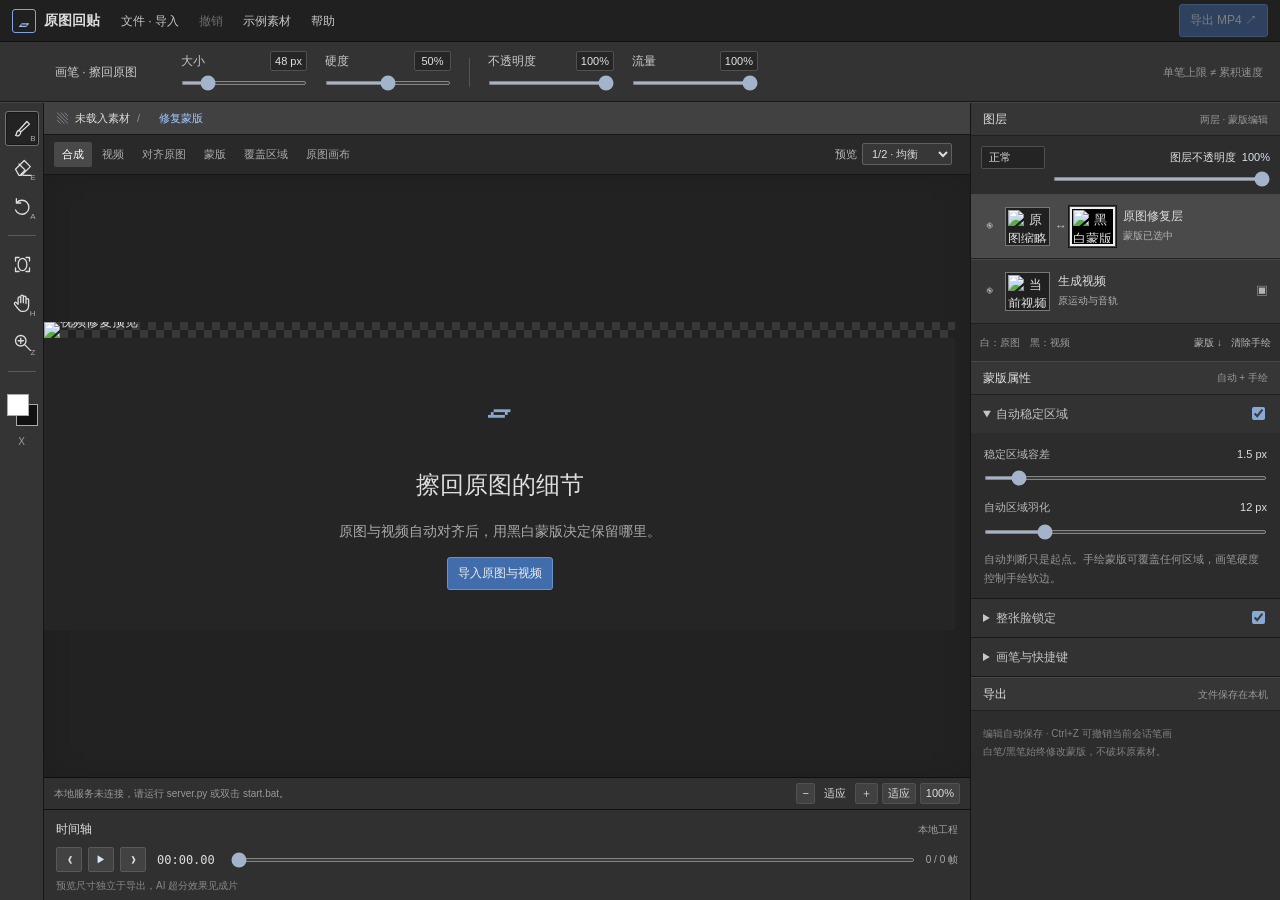
==== static/index.html @ a7ffecc5 "Initial open-source release of Reference Restore Studio" ====
<!doctype html>
<html lang="zh-CN">
  <head>
    <meta charset="utf-8" />
    <meta name="viewport" content="width=device-width,initial-scale=1" />
    <title>原图回贴 · 视频局部修复</title>
    <link
      rel="icon"
      type="image/svg+xml"
      href="data:image/svg+xml,%3Csvg xmlns='http://www.w3.org/2000/svg' viewBox='0 0 64 64'%3E%3Crect width='64' height='64' rx='15' fill='%23202b30'/%3E%3Cpath d='m14 27 18-10 18 10-18 10Z' fill='%23edbb76'/%3E%3Cpath d='m14 38 18 10 18-10' fill='none' stroke='%23edbb76' stroke-width='5'/%3E%3C/svg%3E"
    />
    <link rel="stylesheet" href="/static/style.css" />
    <script defer src="/static/app.js"></script>
  </head>
  <body>
    <header class="menubar">
      <div class="logo">
        <span class="app-icon">▱</span><strong>原图回贴</strong>
      </div>
      <nav class="menu-actions">
        <button id="import-button">文件 · 导入</button
        ><button id="undo-button" disabled>撤销</button
        ><button id="sample-button">示例素材</button
        ><button id="help-button">帮助</button>
      </nav>
      <button
        class="top-status"
        id="top-export-state"
        hidden
        title="查看导出进度"
      >
        <span class="spinner"></span
        ><span id="top-export-detail"></span></button
      ><button class="button danger" id="top-cancel-export" hidden>
        终止导出</button
      ><button class="button primary" id="export-button" disabled>
        导出 MP4 ↗
      </button>
    </header>
    <div class="options-bar" aria-label="画笔选项">
      <span class="option-tool" id="current-tool-label">画笔 · 擦回原图</span>
      <div class="brush-option">
        <label for="brush-size"
          >大小 <output id="brush-size-out">48 px</output></label
        ><input
          id="brush-size"
          type="range"
          min="6"
          max="250"
          step="1"
          value="48"
        />
      </div>
      <div class="brush-option">
        <label for="brush-hardness"
          >硬度 <output id="brush-hardness-out">50%</output></label
        ><input id="brush-hardness" type="range" min="0" max="100" value="50" />
      </div>
      <span class="option-divider"></span>
      <div class="brush-option">
        <label for="brush-opacity"
          >不透明度 <output id="brush-opacity-out">100%</output></label
        ><input id="brush-opacity" type="range" min="0" max="100" value="100" />
      </div>
      <div class="brush-option">
        <label for="brush-flow"
          >流量 <output id="brush-flow-out">100%</output></label
        ><input id="brush-flow" type="range" min="1" max="100" value="100" />
      </div>
      <span
        class="option-hint"
        title="不透明度控制单笔上限；流量控制经过时的累积速度。"
        >单笔上限 ≠ 累积速度</span
      >
    </div>
    <div class="editor">
      <aside class="toolbox" aria-label="工具栏">
        <button
          data-tool="restore"
          class="selected"
          title="画笔：擦回原图（B）"
          aria-label="画笔：擦回原图"
        >
          <svg viewBox="0 0 24 24">
            <path
              d="m8 14 9-10 3 3-10 9M8 14l2 2c0 4-3 5-6 4 2-1 0-5 4-6Z"
            /></svg
          ><small>B</small></button
        ><button
          data-tool="protect"
          title="黑笔：保留视频（E）"
          aria-label="黑笔：保留视频"
        >
          <svg viewBox="0 0 24 24">
            <path d="m4 14 10-10 7 7-10 10H8Zm6 6 5-5-7-7M13 21h9" /></svg
          ><small>E</small></button
        ><button
          data-tool="auto"
          title="清除手绘，恢复自动蒙版"
          aria-label="恢复自动蒙版"
        >
          <svg viewBox="0 0 24 24"><path d="M5 8a8 8 0 1 1-1 8M5 3v5h5" /></svg
          ><small>A</small>
        </button>
        <div class="tool-divider"></div>
        <button
          id="face-button"
          title="框选刚性回贴区域（脸部）"
          aria-label="框选脸部"
        >
          <svg viewBox="0 0 24 24">
            <path d="M4 8V4h4m8 0h4v4m0 8v4h-4M8 20H4v-4" />
            <ellipse cx="12" cy="12" rx="5" ry="7" />
          </svg></button
        ><button
          id="hand-tool"
          title="抓手（H / 按住空格）"
          aria-label="抓手平移"
        >
          <svg viewBox="0 0 24 24">
            <path
              d="M7 12V6a1.5 1.5 0 0 1 3 0v5-7a1.5 1.5 0 0 1 3 0v7-6a1.5 1.5 0 0 1 3 0v7-4a1.5 1.5 0 0 1 3 0v6c0 4-2 7-6 7H11c-2 0-3-2-4-3l-4-5c-1-2 1-3 2-2l2 2Z"
            /></svg
          ><small>H</small></button
        ><button
          id="zoom-tool"
          title="缩放（Z / Alt 点击缩小）"
          aria-label="缩放工具"
        >
          <svg viewBox="0 0 24 24">
            <circle cx="10" cy="10" r="6" />
            <path d="m15 15 6 6M7 10h6M10 7v6" /></svg
          ><small>Z</small>
        </button>
        <div class="tool-divider"></div>
        <button
          id="swap-brush"
          class="color-swatches"
          title="交换黑白（X）"
          aria-label="交换黑白笔"
        >
          <span class="foreground"></span
          ><span class="background"></span></button
        ><span class="toolbox-note">X</span>
      </aside>
      <main class="document">
        <div class="document-tab">
          <span class="doc-icon">▧</span><span id="image-name">未载入素材</span
          ><span class="doc-sep">/</span><span id="video-name"></span
          ><span id="edit-target-label">修复蒙版</span>
        </div>
        <div class="viewer-top">
          <div class="view-tabs" role="group" aria-label="预览模式">
            <button data-view="composite" class="selected">合成</button
            ><button data-view="video">视频</button
            ><button data-view="aligned">对齐原图</button
            ><button data-view="mask">蒙版</button
            ><button data-view="overlay">覆盖区域</button
            ><button data-view="reference">原图画布</button>
          </div>
          <div class="preview-controls">
            <label
              >预览
              <select id="preview-resolution" aria-label="预览分辨率">
                <option value="eighth">1/8 · 最流畅</option>
                <option value="quarter">1/4 · 流畅</option>
                <option value="half" selected>1/2 · 均衡</option>
                <option value="video">视频原尺寸</option>
                <option value="double">2倍尺寸</option>
                <option value="original">原图尺寸</option>
              </select></label
            ><span id="preview-label"></span>
          </div>
        </div>
        <div id="viewport">
          <div id="surface">
            <img id="frame-image" alt="视频修复预览" draggable="false" /><canvas
              id="paint-canvas"
              tabindex="0"
              aria-label="在画面上涂抹修复蒙版"
            ></canvas
            ><canvas id="cursor-canvas" aria-hidden="true"></canvas>
            <div id="empty-stage">
              <span>▱</span>
              <h1>擦回原图的细节</h1>
              <p>原图与视频自动对齐后，用黑白蒙版决定保留哪里。</p>
              <button class="button primary" id="empty-import">
                导入原图与视频
              </button>
            </div>
          </div>
        </div>
        <div class="viewer-bottom">
          <span id="tool-hint">等待素材</span>
          <div class="zoom-tools">
            <button id="zoom-out" title="Ctrl+-">−</button
            ><span id="zoom-value">适应</span
            ><button id="zoom-in" title="Ctrl++">＋</button
            ><button id="zoom-fit" title="Ctrl+0">适应</button
            ><button id="zoom-actual" title="Ctrl+1 · 当前预览像素">
              100%
            </button>
          </div>
        </div>
        <div class="timeline">
          <div class="timeline-heading">
            <strong>时间轴</strong><span id="project-info">本地工程</span>
          </div>
          <div class="transport">
            <button id="previous-frame" title="上一帧">❮</button
            ><button id="play-button" aria-label="播放修复预览">▶</button
            ><button id="next-frame" title="下一帧">❯</button
            ><span id="timecode">00:00.00</span
            ><input
              id="scrubber"
              aria-label="视频时间线"
              type="range"
              min="0"
              max="0"
              value="0"
              step="1"
            /><span id="frame-counter">0 / 0 帧</span>
          </div>
          <div class="timeline-ticks">
            <span>预览尺寸独立于导出，AI 超分效果见成片</span
            ><span id="timeline-end"></span>
          </div>
        </div>
      </main>
      <aside class="right panels">
        <section class="layers-panel">
          <div class="panel-title">
            <strong>图层</strong><span>两层 · 蒙版编辑</span>
          </div>
          <div class="layer-settings">
            <span class="blend-mode">正常</span
            ><label for="strength"
              >图层不透明度 <output id="strength-out">100%</output></label
            ><input id="strength" type="range" min="0" max="100" value="100" />
          </div>
          <div class="layer-row selected" id="repair-layer-row">
            <label class="eye-toggle" title="显示 / 隐藏原图修复层"
              ><input
                id="layer-enabled"
                type="checkbox"
                checked
                aria-label="显示原图修复层"
              /><span>◉</span></label
            ><button
              class="thumbnail"
              id="select-image"
              title="查看原图内容（只读）"
              aria-label="原图内容缩略图"
            >
              <img id="thumb-reference" alt="原图缩略图" /></button
            ><span class="link-mark" title="原图与蒙版跟随对齐">↔</span
            ><button
              class="thumbnail mask selected"
              id="select-mask"
              title="编辑修复蒙版"
              aria-label="修复蒙版缩略图"
            >
              <img id="thumb-mask" alt="黑白蒙版缩略图" />
            </button>
            <div class="layer-name">
              <strong>原图修复层</strong
              ><small id="mask-selected-label">蒙版已选中</small>
            </div>
          </div>
          <div class="layer-row" id="video-layer-row">
            <span class="base-eye">◉</span
            ><button
              class="thumbnail"
              id="select-video"
              title="查看底层视频（只读）"
              aria-label="视频图层缩略图"
            >
              <img id="thumb-video" alt="当前视频帧缩略图" />
            </button>
            <div class="layer-name">
              <strong>生成视频</strong><small>原运动与音轨</small>
            </div>
            <span class="locked" title="底层只读">▣</span>
          </div>
          <div class="layer-footer">
            <span>白：原图　黑：视频</span
            ><button id="download-mask" title="下载当前帧蒙版">蒙版 ↓</button
            ><button id="clear-button" title="清除手绘，可撤销">
              清除手绘
            </button>
          </div>
        </section>
        <section class="properties-panel">
          <div class="panel-title">
            <strong>蒙版属性</strong><span>自动 + 手绘</span>
          </div>
          <details open>
            <summary>
              自动稳定区域
              <input
                id="auto-mask"
                type="checkbox"
                checked
                aria-label="启用自动稳定区域蒙版"
              />
            </summary>
            <div class="property-body">
              <label class="range-label" for="threshold"
                >稳定区域容差 <output id="threshold-out">1.5 px</output></label
              ><input
                id="threshold"
                type="range"
                min="0"
                max="15"
                step="0.5"
                value="1.5"
              /><label class="range-label" for="feather"
                >自动区域羽化 <output id="feather-out">12 px</output></label
              ><input
                id="feather"
                type="range"
                min="0"
                max="60"
                step="1"
                value="12"
              />
              <p class="small muted">
                自动判断只是起点。手绘蒙版可覆盖任何区域，画笔硬度控制手绘软边。
              </p>
            </div>
          </details>
          <details>
            <summary>
              整张脸锁定
              <input
                id="face-enabled"
                type="checkbox"
                checked
                aria-label="启用整张脸锁定"
              />
            </summary>
            <div class="property-body">
              <button class="button full" id="face-reselect">
                重新框选脸部
              </button>
              <p id="face-status" class="small muted">尚未设置选区</p>
              <label class="range-label" for="face-feather"
                >脸部羽化 <output id="face-feather-out">8 px</output></label
              ><input
                id="face-feather"
                type="range"
                min="0"
                max="30"
                value="8"
              /><label class="range-label" for="face-strength"
                >脸部回贴强度
                <output id="face-strength-out">100%</output></label
              ><input
                id="face-strength"
                type="range"
                min="0"
                max="100"
                value="100"
              />
              <p class="small muted">
                整张脸来自原图，表情固定。跟随头部移动，不对五官做光流拉伸。
              </p>
            </div>
          </details>
          <details>
            <summary>画笔与快捷键</summary>
            <div class="property-body">
              <p class="small muted">
                不透明度：整笔覆盖上限。<br />流量：每次经过的累积速度。<br />Alt＋左/右键拖动调大小与硬度。<br />[
                / ] 调大小，Shift+[ / ] 调硬度。<br />数字键调不透明度，Shift+数字调流量。<br />空格拖动画布，Alt+滚轮缩放。<br />Ctrl+Z
                撤销，X 交换黑白。
              </p>
            </div>
          </details>
        </section>
        <section class="output-panel">
          <div class="panel-title">
            <strong>导出</strong><span>文件保存在本机</span>
          </div>
          <div id="job-panel" hidden>
            <div>
              <strong id="job-title">正在处理</strong
              ><span id="job-percent">0%</span>
            </div>
            <progress id="job-progress" max="100" value="0"></progress>
            <p id="job-message"></p>
            <button id="cancel-export" class="button danger" hidden>
              终止导出
            </button>
          </div>
          <div id="export-result" hidden>
            <div>
              <strong>最新完成</strong>
              <p id="export-path"></p>
            </div>
            <button id="preview-export" class="button">播放成片</button
            ><a id="download-video" class="button primary" download
              >下载 MP4 ↓</a
            >
          </div>
        </section>
        <div class="local-note">
          编辑自动保存 · Ctrl+Z 可撤销当前会话笔画<br />白笔/黑笔始终修改蒙版，不破坏原素材。
        </div>
      </aside>
    </div>
    <dialog id="import-dialog">
      <form id="import-form">
        <div class="dialog-head">
          <h2>导入一组素材</h2>
          <button type="button" data-close="import-dialog">×</button>
        </div>
        <p>一张原始图片 + 用它生成的视频。第一帧和原图越接近，对齐越稳定。</p>
        <label class="file-field"
          >原始图片<input
            name="image"
            id="image-file"
            type="file"
            accept="image/png,image/jpeg,image/webp"
            required /></label
        ><label class="file-field"
          >生成视频<input
            name="video"
            id="video-file"
            type="file"
            accept="video/mp4,video/quicktime,video/webm"
            required
        /></label>
        <p class="small muted">
          素材只在本机处理。默认采用原视频尺寸与固定帧率。
        </p>
        <button class="button primary full" type="submit" id="start-import">
          导入并自动对齐
        </button>
      </form>
    </dialog>
    <dialog id="help-dialog">
      <div class="dialog-head">
        <h2>三步擦回原图</h2>
        <button data-close="help-dialog">×</button>
      </div>
      <ol class="help-steps">
        <li>
          <strong>导入、等待自动对齐</strong>
          <p>
            原图先匹配视频首帧，再跟踪每帧的局部运动，得到稳定区域蒙版。适用于人物、风景、产品等画面，不限
            Live2D。
          </p>
        </li>
        <li>
          <strong>框住脸，涂白或涂黑</strong>
          <p>
            脸部按整张原图锁定；白笔恢复原图，黑笔保护视频运动。画笔大小控制范围，硬度控制羽化，不透明度控制整笔覆盖上限，流量控制每次经过的累积速度。同一笔反复涂抹可以累积，但不会超过该笔不透明度；松开再画可继续叠加。点击“原图画布”可在固定坐标中编辑。可撤销最近20次笔画/选区。Ctrl+Z
            撤销；Alt+左键或右键拖动，横向调大小、纵向调硬度。
          </p>
        </li>
        <li>
          <strong>先看蒙版，再看合成</strong>
          <p>
            自动区域与脸部羽化越大，边缘越软，但有效范围会缩小；手绘区域由画笔硬度控制软边。Ctrl+加减号缩放，Ctrl+0适应窗口，Ctrl+1按当前预览像素100%显示。画布上方可选1/8、1/4、1/2、视频原尺寸、2倍或原图尺寸；大尺寸适合暂停看细节，刷新会更慢。空格+拖动平移；Ctrl+空格点击放大，Ctrl+Alt+空格点击缩小。暂停看脸和轮廓，再点播放检查是否抖动。导出时可选择视频原尺寸、原图尺寸或自定义尺寸，并可开启开源模型去噪超分。保留原帧率与音轨。
          </p>
        </li>
      </ol>
      <div class="tip amber">
        这是传统图像对齐和合成工具，不会生成新的视角。大幅转头、遮挡、强烈光照变化可能出现贴片感；把这些区域涂黑，保留原视频。
      </div>
      <p class="small muted">
        白＝原图，黑＝视频。图层开关用于快速对比。工程与导出保存在配置的数据目录，默认是程序目录下的
        data 文件夹。
      </p>
    </dialog>
    <dialog id="export-dialog">
      <form id="export-form">
        <div class="dialog-head">
          <h2>导出尺寸与去噪超分</h2>
          <button type="button" data-close="export-dialog">×</button>
        </div>
        <p class="small muted">
          画布预览不含AI超分，模型效果以导出视频为准。先处理视频，再用高清原图回贴。回贴区域直接采样原始大图，不先降清晰度再放大。
        </p>
        <label class="export-field"
          >导出尺寸<select id="export-size">
            <option value="video">视频原尺寸</option>
            <option value="2x">视频尺寸 ×2</option>
            <option value="4x">视频尺寸 ×4</option>
            <option value="original">使用原图尺寸</option>
            <option value="custom">自定义尺寸</option>
          </select></label
        >
        <div class="export-row">
          <label class="export-field"
            >宽度<input
              id="export-width"
              type="number"
              min="2"
              max="16384"
              step="1"
              required /></label
          ><label class="export-field"
            >高度<input
              id="export-height"
              type="number"
              min="2"
              max="16384"
              step="1"
              required
          /></label>
        </div>
        <p id="export-size-note" class="small muted"></p>
        <label class="export-field"
          >视频放大方式<select id="export-upscale">
            <option value="lanczos">快速缩放 · Lanczos（非模型超分）</option>
            <option value="realesrgan">AI 去噪 + 4× 超分 · Real-ESRGAN</option>
          </select></label
        >
        <div id="ai-options" hidden>
          <label class="range-label" for="export-denoise"
            >去噪强度 <output id="export-denoise-out">50%</output></label
          ><input
            id="export-denoise"
            type="range"
            min="0"
            max="100"
            step="5"
            value="50"
          />
          <p class="small muted">
            低：更多纹理与颗粒。高：更干净，也可能抹掉纹理。模型先做4×，再适配最终尺寸；不改变高清原图回贴内容。
          </p>
          <div class="export-row">
            <label class="export-field"
              >运算设备<select id="export-device">
                <option value="auto">自动（优先 NVIDIA GPU）</option>
                <option value="cuda">NVIDIA GPU</option>
                <option value="cpu">CPU（较慢）</option>
              </select></label
            ><label class="export-field"
              >模型分块<select id="export-tile">
                <option value="96">96 · 更省显存</option>
                <option value="192">192 · 默认</option>
                <option value="256">256 · 更快，更多显存</option>
              </select></label
            >
          </div>
          <div class="tip">
            开源模型：realesr-general-x4v3，使用官方强/弱去噪权重混合。逐帧处理，不是多帧时域去噪；原视频的闪烁仍可能保留。
          </div>
        </div>
        <div id="large-export-warning" class="tip amber" hidden>
          超大尺寸导出会明显增加时间、内存和文件大小。超过8K的MP4在部分浏览器/硬件播放器中可能无法播放，可以用本地软件播放器查看。
        </div>
        <button
          type="submit"
          class="button primary full"
          id="confirm-export"
          style="margin-top: 20px"
        >
          开始导出
        </button>
      </form>
    </dialog>
    <dialog id="video-dialog">
      <div class="dialog-head">
        <h2>导出视频 · 原帧率播放</h2>
        <button data-close="video-dialog">×</button>
      </div>
      <video id="export-player" controls playsinline></video>
    </dialog>
    <div id="brush-hud" hidden></div>
    <div id="toast" role="status" aria-live="polite"></div>
  </body>
</html>
---- static/style.css ----
:root {
  font-family: 'Segoe UI', 'Microsoft YaHei', sans-serif;
  font-size: 13px;
  line-height: 1.5;
  color: #dedede;
  background: #292929;
  --line: #171717;
  --panel: #303030;
  --muted: #a3a3a3;
  --accent: #568cd6;
}
* {
  box-sizing: border-box;
}
body {
  margin: 0;
  height: 100dvh;
  overflow: hidden;
  display: flex;
  flex-direction: column;
}
button,
input,
select {
  font: inherit;
}
button {
  cursor: pointer;
  color: inherit;
}
button:disabled {
  opacity: 0.45;
  cursor: not-allowed;
}
button:focus-visible,
a:focus-visible,
input:focus-visible {
  outline: 2px solid #79a9ef;
  outline-offset: 2px;
}
button {
  border: 0;
}
a {
  color: inherit;
  text-decoration: none;
}
[hidden] {
  display: none !important;
}
header.menubar {
  height: 42px;
  min-height: 42px;
  background: #202020;
  display: flex;
  align-items: center;
  padding: 0 12px;
  gap: 12px;
  border-bottom: 1px solid #121212;
  z-index: 20;
}
.logo {
  display: flex;
  align-items: center;
  gap: 8px;
  font-size: 14px;
  white-space: nowrap;
}
.app-icon {
  display: grid;
  place-items: center;
  width: 24px;
  height: 24px;
  border: 1px solid #7ea5e0;
  border-radius: 3px;
  font-size: 20px;
  color: #98bbed;
}
.menu-actions {
  display: flex;
  gap: 2px;
  flex: 1;
}
.menu-actions button {
  padding: 6px 9px;
  background: none;
  color: #c6c6c6;
  font-size: 12px;
  border-radius: 3px;
}
.menu-actions button:hover {
  background: #3d3d3d;
}
.button {
  border: 1px solid #575757;
  border-radius: 3px;
  padding: 7px 10px;
  background: #414141;
  display: inline-flex;
  align-items: center;
  justify-content: center;
  gap: 5px;
  color: #eee;
  font-size: 12px;
  line-height: 1.4;
}
.button:hover {
  background: #505050;
}
.button.primary {
  background: #416dac;
  border-color: #6493d3;
}
.button.primary:hover {
  background: #4e80c5;
}
.button.danger {
  background: #5b3535;
  border-color: #a15e5e;
  color: #ffdede;
}
.button.full {
  width: 100%;
}
.top-status {
  display: flex;
  align-items: center;
  gap: 7px;
  max-width: 260px;
  min-width: 0;
  padding: 5px 8px;
  background: #343d49;
  border-radius: 3px;
  color: #cdd9e8;
  font-size: 11px;
}
.top-status > span:last-child {
  overflow: hidden;
  text-overflow: ellipsis;
  white-space: nowrap;
}
.spinner {
  width: 11px;
  height: 11px;
  border: 2px solid #607080;
  border-top-color: #bdd9ff;
  border-radius: 50%;
  animation: spin 1s linear infinite;
  flex-shrink: 0;
}
@keyframes spin {
  to {
    transform: rotate(360deg);
  }
}
.options-bar {
  height: 60px;
  min-height: 60px;
  display: flex;
  align-items: center;
  gap: 18px;
  padding: 7px 17px 6px 55px;
  background: #333;
  border-bottom: 1px solid #181818;
  box-shadow: 0 1px #454545;
  z-index: 10;
}
.option-tool {
  width: 108px;
  font-size: 12px;
  color: #ccc;
  white-space: nowrap;
}
.brush-option {
  width: 126px;
  min-width: 90px;
}
.brush-option label {
  display: flex;
  justify-content: space-between;
  align-items: center;
  font-size: 12px;
  color: #c8c8c8;
}
.brush-option output {
  padding: 0 4px;
  min-width: 37px;
  text-align: center;
  background: #262626;
  border: 1px solid #515151;
  border-radius: 2px;
  font-size: 11px;
  line-height: 18px;
  color: #e1e1e1;
}
.option-divider {
  width: 1px;
  height: 29px;
  background: #555;
}
.option-hint {
  font-size: 11px;
  color: #929292;
  margin-left: auto;
  white-space: nowrap;
}
input[type='range'] {
  accent-color: #a3b4ca;
  width: 100%;
  height: 4px;
  margin: 8px 0;
  cursor: pointer;
}
.editor {
  display: grid;
  grid-template-columns: 44px minmax(0, 1fr) 310px;
  flex: 1;
  min-height: 0;
}
.toolbox {
  border-right: 1px solid #151515;
  background: #343434;
  padding: 9px 4px;
  display: flex;
  flex-direction: column;
  align-items: center;
  gap: 4px;
}
.toolbox > button {
  width: 34px;
  height: 35px;
  position: relative;
  background: transparent;
  border: 1px solid transparent;
  border-radius: 3px;
  display: grid;
  place-items: center;
}
.toolbox > button:hover {
  background: #4a4a4a;
}
.toolbox > button.selected,
.toolbox > button.active-tool {
  background: #232323;
  border-color: #747474;
  box-shadow: inset 0 0 0 1px #171717;
}
.toolbox svg {
  width: 21px;
  height: 21px;
  fill: none;
  stroke: #dedede;
  stroke-width: 1.5;
  stroke-linejoin: round;
  stroke-linecap: round;
}
.toolbox small {
  position: absolute;
  right: 2px;
  bottom: 0;
  font-size: 8px;
  color: #aaa;
}
.tool-divider {
  height: 1px;
  width: 28px;
  background: #5a5a5a;
  margin: 7px 0;
}
.toolbox .color-swatches {
  height: 40px;
  margin-top: 7px;
}
.color-swatches span {
  position: absolute;
  width: 22px;
  height: 22px;
  border: 1px solid #aaa;
}
.color-swatches .foreground {
  left: 1px;
  top: 3px;
  background: #fff;
  z-index: 1;
}
.color-swatches .background {
  right: 0;
  bottom: 3px;
  background: #111;
}
.color-swatches.black .foreground {
  background: #111;
}
.color-swatches.black .background {
  background: #fff;
}
.toolbox-note {
  font-size: 10px;
  color: #9d9d9d;
}
.document {
  display: flex;
  flex-direction: column;
  min-width: 0;
  min-height: 0;
  background: #202020;
  overflow: hidden;
}
.document-tab {
  height: 33px;
  min-height: 33px;
  background: #414141;
  display: flex;
  gap: 7px;
  align-items: center;
  padding: 0 13px;
  font-size: 11px;
  color: #ddd;
  border-bottom: 1px solid #161616;
  white-space: nowrap;
  overflow: hidden;
}
.doc-icon {
  color: #adbdd3;
}
.doc-sep {
  color: #929292;
}
#image-name,
#video-name {
  overflow: hidden;
  text-overflow: ellipsis;
  max-width: 30%;
}
#edit-target-label {
  color: #a4c8ff;
  margin-left: 5px;
}
.viewer-top {
  display: flex;
  align-items: center;
  justify-content: space-between;
  gap: 8px;
  padding: 7px 10px;
  background: #292929;
  border-bottom: 1px solid #151515;
}
.view-tabs {
  display: flex;
  gap: 2px;
}
.view-tabs button {
  padding: 4px 8px;
  background: none;
  font-size: 11px;
  border-radius: 2px;
  color: #aaa;
}
.view-tabs button.selected {
  background: #494949;
  color: #fff;
}
.view-tabs button:hover {
  color: #eee;
}
#preview-label {
  font-size: 10px;
  color: #888;
  white-space: nowrap;
  overflow: hidden;
  text-overflow: ellipsis;
}
#viewport {
  flex: 1;
  min-height: 150px;
  width: 100%;
  overflow: auto;
  scrollbar-gutter: stable;
  background: #222;
  display: flex;
  align-items: flex-start;
  position: relative;
  border: 0;
  box-shadow: inset 0 0 28px #0002;
}
#surface {
  position: relative;
  width: 100%;
  flex-shrink: 0;
  line-height: 0;
  margin: auto;
  min-height: 40px;
  background-image:
    linear-gradient(45deg, #383838 25%, transparent 25%),
    linear-gradient(-45deg, #383838 25%, transparent 25%),
    linear-gradient(45deg, transparent 75%, #383838 75%),
    linear-gradient(-45deg, transparent 75%, #383838 75%);
  background-size: 16px 16px;
  background-position:
    0 0,
    0 8px,
    8px -8px,
    -8px 0;
}
#frame-image {
  display: block;
  width: 100%;
  height: auto;
  user-select: none;
}
#paint-canvas,
#cursor-canvas {
  position: absolute;
  inset: 0;
  width: 100%;
  height: 100%;
}
#paint-canvas {
  cursor: none;
  touch-action: none;
}
#paint-canvas:focus-visible {
  outline: none;
}
#cursor-canvas {
  pointer-events: none;
}
.busy #paint-canvas {
  pointer-events: none;
}
.busy #cursor-canvas {
  display: none;
}
.readonly-canvas #paint-canvas {
  cursor: default;
}
#empty-stage {
  text-align: center;
  padding: 40px 20px;
  background: #252525;
  line-height: 1.6;
}
#empty-stage > span {
  font-size: 45px;
  color: #88a8d4;
}
#empty-stage h1 {
  font-size: 24px;
  font-weight: 500;
}
#empty-stage p {
  font-size: 14px;
  color: #aaa;
}
.viewer-bottom {
  height: 32px;
  min-height: 32px;
  display: flex;
  align-items: center;
  justify-content: space-between;
  padding: 4px 10px;
  border-top: 1px solid #0f0f0f;
  background: #303030;
  gap: 6px;
}
#tool-hint {
  font-size: 10px;
  color: #999;
  white-space: nowrap;
  text-overflow: ellipsis;
  overflow: hidden;
  min-width: 0;
}
.zoom-tools {
  display: flex;
  align-items: center;
  gap: 4px;
  flex-shrink: 0;
  font-size: 11px;
}
.zoom-tools button {
  background: #414141;
  border: 1px solid #515151;
  border-radius: 2px;
  padding: 1px 5px;
  font-size: 11px;
}
.zoom-tools span {
  min-width: 32px;
  text-align: center;
  font-size: 11px;
}
.timeline {
  background: #303030;
  border-top: 1px solid #111;
  padding: 10px 12px 7px;
  flex-shrink: 0;
}
.timeline-heading {
  display: flex;
  align-items: center;
  justify-content: space-between;
  margin-bottom: 9px;
  gap: 10px;
}
.timeline-heading strong {
  font-size: 12px;
  font-weight: 500;
}
#project-info {
  font-size: 10px;
  color: #a1a1a1;
  overflow: hidden;
  text-overflow: ellipsis;
  white-space: nowrap;
}
.transport {
  display: flex;
  align-items: center;
  gap: 6px;
}
.transport button {
  min-width: 26px;
  height: 25px;
  background: #424242;
  border: 1px solid #595959;
  border-radius: 2px;
  font-size: 10px;
}
#play-button {
  color: #d5e4fa;
}
#timecode {
  font-family: monospace;
  white-space: nowrap;
  font-size: 12px;
  color: #ddd;
  margin: 0 5px;
}
#frame-counter {
  font-size: 10px;
  color: #aaa;
  white-space: nowrap;
}
#scrubber {
  flex: 1;
  min-width: 30px;
  margin: 6px 5px;
}
.timeline-ticks {
  display: flex;
  justify-content: space-between;
  font-size: 10px;
  color: #888;
  margin-top: 6px;
}
.panels {
  background: #2d2d2d;
  border-left: 1px solid #151515;
  overflow: auto;
  min-height: 0;
}
.panel-title {
  height: 34px;
  display: flex;
  align-items: center;
  justify-content: space-between;
  padding: 0 12px;
  background: #363636;
  border-top: 1px solid #484848;
  border-bottom: 1px solid #202020;
}
.panel-title strong {
  font-size: 12px;
  font-weight: 500;
}
.panel-title span {
  font-size: 10px;
  color: #999;
}
.layer-settings {
  display: grid;
  grid-template-columns: 64px 1fr;
  align-items: center;
  gap: 8px;
  padding: 10px;
}
.blend-mode {
  border: 1px solid #4e4e4e;
  background: #242424;
  padding: 2px 7px;
  font-size: 11px;
  border-radius: 2px;
}
.layer-settings label {
  font-size: 11px;
  display: flex;
  gap: 6px;
  justify-content: flex-end;
}
.layer-settings output {
  color: #d6e2f4;
}
.layer-settings > input {
  grid-column: 2;
  margin: 0 0 3px;
}
.layer-row {
  display: flex;
  align-items: center;
  gap: 5px;
  padding: 8px 7px;
  min-height: 65px;
  border-top: 1px solid #484848;
  border-bottom: 1px solid #202020;
  background: #363636;
}
.layer-row.selected {
  background: #4a4a4a;
}
.eye-toggle,
.base-eye {
  width: 22px;
  flex-shrink: 0;
  text-align: center;
  color: #c4c4c4;
}
.eye-toggle {
  position: relative;
  cursor: pointer;
}
.eye-toggle input {
  position: absolute;
  inset: 0;
  opacity: 0;
  width: 100%;
  height: 100%;
  margin: 0;
  cursor: pointer;
}
.eye-toggle input:not(:checked) + span {
  opacity: 0.2;
}
.eye-toggle:focus-within {
  outline: 1px solid #92b7ed;
}
.thumbnail {
  width: 45px;
  height: 39px;
  padding: 2px;
  background: #202020;
  border: 1px solid #777;
  flex-shrink: 0;
  border-radius: 0;
  overflow: hidden;
  display: flex;
  align-items: center;
  justify-content: center;
}
.thumbnail img {
  display: block;
  width: 100%;
  max-height: 100%;
  object-fit: contain;
}
.thumbnail.mask {
  background: #000;
}
.thumbnail.selected {
  border: 2px solid #eee;
  padding: 1px;
  outline: 1px solid #161616;
  outline-offset: 1px;
}
.thumbnail:hover {
  border-color: #d6e5ff;
}
.link-mark {
  font-size: 12px;
  color: #bbb;
  width: 10px;
  flex-shrink: 0;
}
.layer-name {
  min-width: 0;
  padding-left: 3px;
  flex: 1;
}
.layer-name strong {
  display: block;
  font-size: 12px;
  font-weight: 500;
  white-space: nowrap;
}
.layer-name small {
  font-size: 10px;
  color: #b3b3b3;
  white-space: nowrap;
}
.locked {
  font-size: 12px;
  color: #b3b3b3;
  margin-right: 5px;
}
.layer-footer {
  display: flex;
  gap: 9px;
  align-items: center;
  padding: 8px 9px;
  background: #2d2d2d;
  flex-wrap: wrap;
}
.layer-footer span {
  font-size: 10px;
  color: #999;
  margin-right: auto;
}
.layer-footer button {
  font-size: 10px;
  background: transparent;
  color: #b6b6b6;
  padding: 3px 0;
}
.layer-footer button:hover {
  color: #fff;
}
.properties-panel details {
  border-bottom: 1px solid #191919;
}
.properties-panel summary {
  cursor: pointer;
  list-style-position: inside;
  padding: 10px 12px;
  font-size: 12px;
  color: #c5c5c5;
  background: #323232;
}
.properties-panel summary input {
  float: right;
  accent-color: #86a9d8;
  margin-top: 2px;
}
.property-body {
  padding: 2px 13px 10px;
  background: #2c2c2c;
}
.range-label {
  display: flex;
  justify-content: space-between;
  margin-top: 11px;
  margin-bottom: 4px;
  font-size: 11px;
  color: #bbb;
}
.range-label output {
  color: #ddd;
}
.small {
  font-size: 11px;
  line-height: 1.75;
}
.muted {
  color: #969696;
}
.property-body p {
  margin: 8px 0 0;
}
.output-panel #job-panel,
.output-panel #export-result {
  padding: 12px;
}
.output-panel #job-panel > div {
  display: flex;
  justify-content: space-between;
  font-size: 11px;
}
.output-panel #job-panel p {
  font-size: 11px;
  color: #aaa;
  overflow-wrap: anywhere;
}
progress {
  width: 100%;
  height: 6px;
  accent-color: #739fd7;
  margin-top: 10px;
}
.output-panel #export-result {
  display: flex;
  flex-wrap: wrap;
  gap: 7px;
}
.output-panel #export-result > div {
  width: 100%;
}
.output-panel #export-result strong {
  font-size: 11px;
  font-weight: 500;
  color: #c2d6bb;
}
.output-panel #export-result p {
  font-size: 10px;
  color: #999;
  line-height: 1.5;
  overflow-wrap: anywhere;
  margin: 5px 0 2px;
  max-height: 45px;
  overflow: auto;
}
.output-panel #export-result .button {
  flex: 1;
  font-size: 11px;
  padding: 6px;
}
.local-note {
  padding: 14px 12px;
  color: #808080;
  font-size: 10px;
  line-height: 1.8;
}
dialog {
  color: #dedede;
  background: #303030;
  border: 1px solid #636363;
  border-radius: 6px;
  max-width: min(600px, 92vw);
  max-height: 90vh;
  padding: 23px;
  box-shadow: 0 20px 70px #0007;
}
dialog::backdrop {
  background: #0009;
}
.dialog-head {
  display: flex;
  align-items: center;
  justify-content: space-between;
  gap: 20px;
}
.dialog-head h2 {
  font-size: 20px;
  font-weight: 500;
  margin: 0;
}
.dialog-head button {
  background: none;
  font-size: 24px;
  color: #aaa;
}
.file-field,
.export-field {
  display: grid;
  gap: 7px;
  margin: 16px 0;
  font-size: 14px;
}
input[type='file'] {
  max-width: 100%;
  padding: 11px;
  background: #222;
  border: 1px solid #555;
  border-radius: 3px;
  font-size: 12px;
}
input[type='file']::file-selector-button {
  background: #555;
  color: #eee;
  border: 0;
  border-radius: 2px;
  padding: 7px;
  margin-right: 8px;
  cursor: pointer;
}
.help-steps {
  padding-left: 23px;
  font-size: 15px;
}
.help-steps li {
  margin: 17px 0;
}
.help-steps p {
  font-size: 14px;
  color: #b1b1b1;
  margin: 6px 0;
}
.tip {
  border: 1px solid #45596f;
  background: #2e3845;
  border-radius: 4px;
  padding: 11px;
  font-size: 12px;
  color: #b7c9db;
  line-height: 1.7;
  margin: 10px 0;
}
.tip.amber {
  border-color: #665940;
  background: #3c372e;
  color: #d4c1a2;
}
.export-field select,
.export-field input {
  min-width: 0;
  width: 100%;
  padding: 9px;
  border: 1px solid #666;
  background: #222;
  color: #ddd;
  border-radius: 3px;
  font: inherit;
}
.export-field input:disabled {
  opacity: 0.55;
}
.export-row {
  display: grid;
  grid-template-columns: 1fr 1fr;
  gap: 13px;
}
#export-dialog {
  width: 570px;
}
#video-dialog {
  max-width: 90vw;
  width: 1100px;
}
#export-player {
  width: 100%;
  max-height: 75vh;
  margin-top: 15px;
}
kbd {
  font-family: inherit;
  font-size: 11px;
  border: 1px solid #555;
  border-radius: 2px;
  padding: 1px 3px;
  background: #252525;
}
#toast {
  position: fixed;
  bottom: 20px;
  left: 50%;
  transform: translateX(-50%);
  max-width: 85vw;
  background: #3c5069;
  border: 1px solid #6c8aaf;
  color: #f2f6fb;
  border-radius: 4px;
  padding: 11px 18px;
  box-shadow: 0 8px 30px #0005;
  opacity: 0;
  pointer-events: none;
  z-index: 80;
  font-size: 13px;
  transition: opacity 0.15s;
}
#toast.show {
  opacity: 1;
}
#brush-hud {
  position: fixed;
  pointer-events: none;
  z-index: 60;
  background: #222e;
  border: 1px solid #777;
  padding: 6px 9px;
  border-radius: 3px;
  font-size: 12px;
  box-shadow: 0 4px 15px #0005;
}
.preview-loading #preview-label {
  color: #9cbbdf;
}
@media (min-width: 1500px) {
  .editor {
    grid-template-columns: 48px minmax(0, 1fr) 335px;
  }
  .options-bar {
    height: 64px;
    min-height: 64px;
  }
  .brush-option {
    width: 150px;
  }
  .range-label,
  .layer-name strong,
  .panel-title strong {
    font-size: 13px;
  }
  .thumbnail {
    width: 50px;
    height: 42px;
  }
  .small {
    font-size: 12px;
  }
  .view-tabs button {
    font-size: 12px;
    padding: 5px 11px;
  }
}
@media (max-width: 1100px) {
  .editor {
    grid-template-columns: 42px minmax(0, 1fr) 285px;
  }
  .options-bar {
    padding-left: 48px;
    gap: 12px;
  }
  .brush-option {
    width: 110px;
  }
  .option-hint {
    display: none;
  }
  .option-tool {
    width: 98px;
  }
  .menubar .logo strong {
    font-size: 12px;
  }
  .top-status {
    max-width: 180px;
  }
  .menu-actions button {
    padding: 6px;
    font-size: 11px;
  }
  #preview-label {
    display: none;
  }
  .thumbnail {
    width: 39px;
    height: 35px;
  }
  .layer-row {
    gap: 4px;
  }
  .layer-name strong {
    font-size: 11px;
  }
  .layer-name small {
    font-size: 9px;
  }
  .layer-footer {
    gap: 6px;
  }
  .viewer-bottom {
    height: 40px;
    min-height: 40px;
    align-items: flex-end;
    padding-bottom: 6px;
    position: relative;
  }
  #tool-hint {
    position: absolute;
    top: 2px;
    left: 8px;
    right: 8px;
    font-size: 9px;
  }
  .zoom-tools {
    margin-left: auto;
  }
}
@media (max-width: 780px) {
  body {
    height: auto;
    min-height: 100dvh;
    overflow: auto;
  }
  .menubar {
    position: sticky;
    top: 0;
  }
  .menu-actions {
    gap: 0;
  }
  .menu-actions #sample-button {
    display: none;
  }
  .menubar .logo strong {
    display: none;
  }
  .top-status {
    max-width: 130px;
  }
  .options-bar {
    height: auto;
    min-height: 84px;
    flex-wrap: wrap;
    padding: 8px 12px;
    gap: 7px 14px;
  }
  .option-tool {
    width: 100%;
    font-size: 11px;
  }
  .brush-option {
    flex: 1;
    min-width: 95px;
  }
  .option-divider {
    display: none;
  }
  .editor {
    grid-template-columns: 40px minmax(0, 1fr);
  }
  .document {
    height: 65vh;
    min-height: 400px;
  }
  .panels {
    grid-column: 1/-1;
    border-left: 0;
    display: grid;
    grid-template-columns: 1fr 1fr;
    overflow: visible;
  }
  .layers-panel {
    grid-column: 1;
  }
  .properties-panel {
    grid-column: 2;
    grid-row: 1/4;
  }
  .output-panel {
    grid-column: 1;
  }
  .local-note {
    grid-column: 1;
  }
  .thumbnail {
    width: 45px;
    height: 40px;
  }
  .layer-name strong {
    font-size: 12px;
  }
  .layer-name small {
    font-size: 10px;
  }
  .document-tab {
    font-size: 10px;
  }
  .timeline-heading {
    margin-bottom: 5px;
  }
  #project-info {
    max-width: 70%;
  }
  .timeline-ticks span:first-child {
    max-width: 75%;
    font-size: 9px;
  }
}
@media (max-width: 480px) {
  .menu-actions button {
    padding: 5px;
    font-size: 10px;
  }
  header.menubar {
    gap: 6px;
    padding: 0 7px;
  }
  .menubar .button {
    font-size: 11px;
    padding: 5px;
  }
  .top-status {
    display: none;
  }
  .options-bar {
    gap: 8px;
  }
  .brush-option {
    min-width: 40%;
  }
  .option-tool {
    display: none;
  }
  .panels {
    display: block;
  }
  .document {
    height: 62vh;
  }
  .view-tabs button {
    padding: 4px 5px;
    font-size: 10px;
  }
  .viewer-top {
    padding: 6px 4px;
  }
  .transport {
    gap: 3px;
  }
  #frame-counter {
    font-size: 9px;
  }
  #timecode {
    margin: 0;
    font-size: 10px;
  }
  .timeline {
    padding: 8px;
  }
  #edit-target-label {
    display: none;
  }
  .export-row {
    grid-template-columns: 1fr;
  }
  .layer-row {
    gap: 8px;
  }
  .thumbnail {
    width: 55px;
    height: 44px;
  }
  .local-note {
    font-size: 11px;
  }
}
@media (prefers-reduced-motion: reduce) {
  * {
    transition: none !important;
  }
  .spinner {
    animation: none;
  }
}

.preview-controls {
  display: flex;
  align-items: center;
  gap: 8px;
  min-width: 0;
}
.preview-controls label {
  display: flex;
  align-items: center;
  gap: 5px;
  white-space: nowrap;
  font-size: 11px;
  color: #b9b9b9;
}
.preview-controls select {
  background: #373737;
  border: 1px solid #606060;
  border-radius: 2px;
  color: #dedede;
  font: inherit;
  padding: 3px 5px;
  max-width: 200px;
}
.preview-controls select:focus-visible {
  outline: 2px solid #88b5ed;
}
.preview-controls #preview-label {
  font-size: 10px;
}
@media (max-width: 1300px) {
  .viewer-top {
    flex-wrap: wrap;
  }
  .preview-controls {
    margin-left: auto;
  }
}
@media (max-width: 780px) {
  .preview-controls {
    margin-left: 0;
    width: 100%;
  }
  .preview-controls select {
    max-width: 240px;
  }
}

/* The painting plane must follow the actual image, including very small zoom levels. */
#surface {
  min-height: 0;
}
#frame-image {
  vertical-align: top;
}
#paint-canvas,
#cursor-canvas {
  box-sizing: border-box;
  padding: 0;
  border: 0;
}
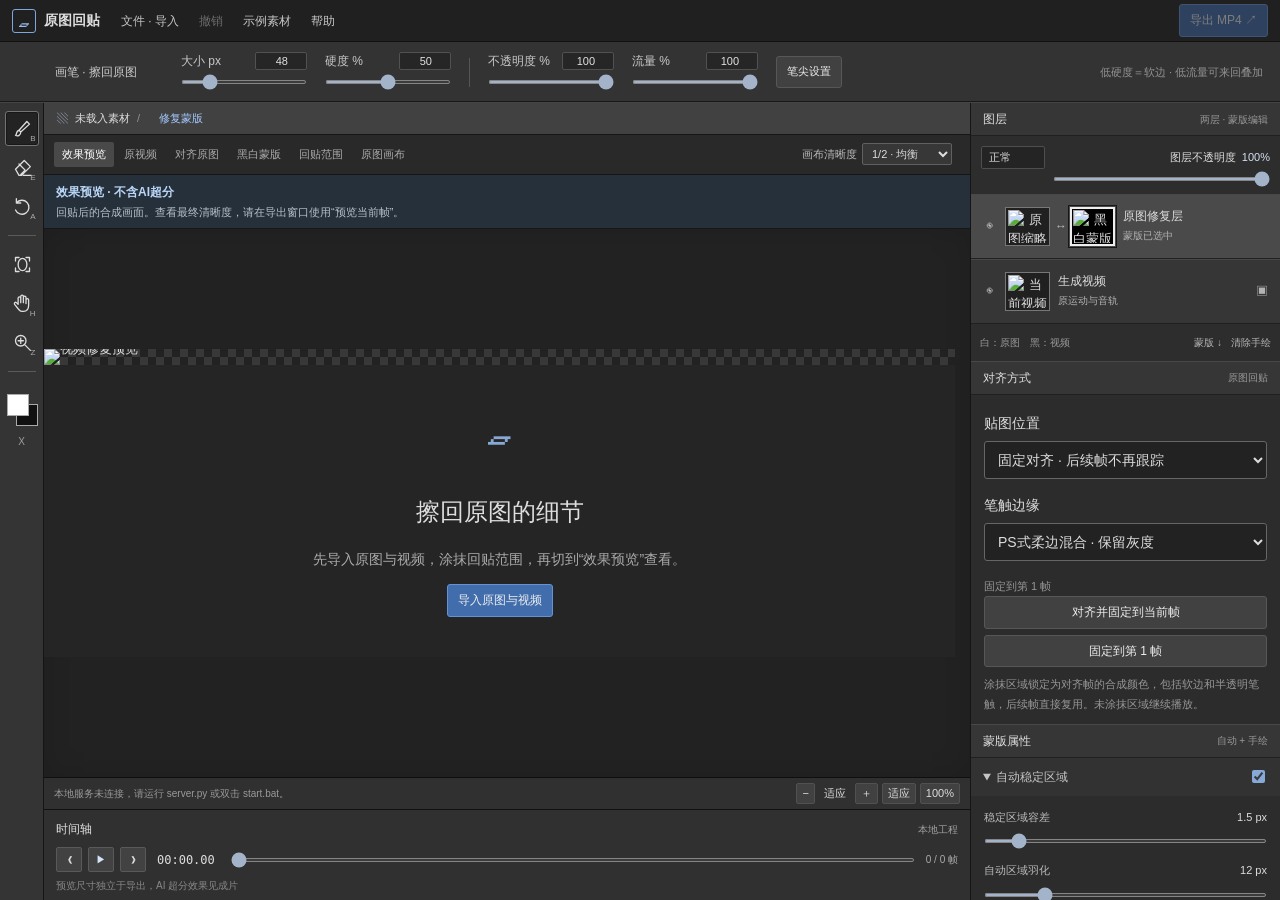
==== commit f2be5879: "Fix restoration alignment and soft-brush compositing; improve export workflow Share masks across pre" ====
--- a/static/index.html
+++ b/static/index.html
@@ -9,8 +9,9 @@
       type="image/svg+xml"
       href="data:image/svg+xml,%3Csvg xmlns='http://www.w3.org/2000/svg' viewBox='0 0 64 64'%3E%3Crect width='64' height='64' rx='15' fill='%23202b30'/%3E%3Cpath d='m14 27 18-10 18 10-18 10Z' fill='%23edbb76'/%3E%3Cpath d='m14 38 18 10 18-10' fill='none' stroke='%23edbb76' stroke-width='5'/%3E%3C/svg%3E"
     />
-    <link rel="stylesheet" href="/static/style.css" />
-    <script defer src="/static/app.js"></script>
+    <link rel="stylesheet" href="/static/style.css?v=20260923-brush2" />
+    <script defer src="/static/brush.js?v=20260923-brush"></script>
+    <script defer src="/static/app.js?v=20260923-open-folder"></script>
   </head>
   <body>
     <header class="menubar">
@@ -41,11 +42,11 @@
       <span class="option-tool" id="current-tool-label">画笔 · 擦回原图</span>
       <div class="brush-option">
         <label for="brush-size"
-          >大小 <output id="brush-size-out">48 px</output></label
+          >大小 px <input id="brush-size-out" class="brush-number" type="number" min="1" max="250" value="48" aria-label="画笔直径像素" /></label
         ><input
           id="brush-size"
           type="range"
-          min="6"
+          min="1"
           max="250"
           step="1"
           value="48"
@@ -53,24 +54,25 @@
       </div>
       <div class="brush-option">
         <label for="brush-hardness"
-          >硬度 <output id="brush-hardness-out">50%</output></label
+          >硬度 % <input id="brush-hardness-out" class="brush-number" type="number" min="0" max="100" value="50" aria-label="画笔硬度百分比" /></label
         ><input id="brush-hardness" type="range" min="0" max="100" value="50" />
       </div>
       <span class="option-divider"></span>
       <div class="brush-option">
         <label for="brush-opacity"
-          >不透明度 <output id="brush-opacity-out">100%</output></label
+          >不透明度 % <input id="brush-opacity-out" class="brush-number" type="number" min="0" max="100" value="100" aria-label="画笔不透明度百分比" /></label
         ><input id="brush-opacity" type="range" min="0" max="100" value="100" />
       </div>
       <div class="brush-option">
         <label for="brush-flow"
-          >流量 <output id="brush-flow-out">100%</output></label
+          >流量 % <input id="brush-flow-out" class="brush-number" type="number" min="1" max="100" value="100" aria-label="画笔流量百分比" /></label
         ><input id="brush-flow" type="range" min="1" max="100" value="100" />
       </div>
+      <button class="button" id="brush-settings-button">笔尖设置</button>
       <span
         class="option-hint"
         title="不透明度控制单笔上限；流量控制经过时的累积速度。"
-        >单笔上限 ≠ 累积速度</span
+        >低硬度＝软边 · 低流量可来回叠加</span
       >
     </div>
     <div class="editor">
@@ -151,16 +153,16 @@
         </div>
         <div class="viewer-top">
           <div class="view-tabs" role="group" aria-label="预览模式">
-            <button data-view="composite" class="selected">合成</button
-            ><button data-view="video">视频</button
-            ><button data-view="aligned">对齐原图</button
-            ><button data-view="mask">蒙版</button
-            ><button data-view="overlay">覆盖区域</button
-            ><button data-view="reference">原图画布</button>
+            <button data-view="composite" class="selected" title="查看回贴后的合成效果；画布不含AI超分">效果预览</button
+            ><button data-view="video" title="未回贴、未超分的原视频，用于前后对比">原视频</button
+            ><button data-view="aligned" title="只看对齐后的原图，不与视频混合">对齐原图</button
+            ><button data-view="mask" title="白色使用回贴或锁定结果，黑色保留当前视频；与实际合成共用范围">黑白蒙版</button
+            ><button data-view="overlay" title="在效果预览上标出实际替换范围，与黑白蒙版对齐；黄色不导出">回贴范围</button
+            ><button data-view="reference" title="在固定的原图坐标上画蒙版或框选脸部，不是成片">原图画布</button>
           </div>
           <div class="preview-controls">
             <label
-              >预览
+              >画布清晰度
               <select id="preview-resolution" aria-label="预览分辨率">
                 <option value="eighth">1/8 · 最流畅</option>
                 <option value="quarter">1/4 · 流畅</option>
@@ -171,6 +173,10 @@
               </select></label
             ><span id="preview-label"></span>
           </div>
+        </div>
+        <div class="view-explanation" role="status" aria-live="polite">
+          <div><strong id="view-name">效果预览 · 不含AI超分</strong><span id="view-description">回贴后的合成画面。查看最终清晰度，请在导出窗口使用“预览当前帧”。</span></div>
+          <button class="button" id="return-composite" hidden>返回效果预览</button>
         </div>
         <div id="viewport">
           <div id="surface">
@@ -183,7 +189,7 @@
             <div id="empty-stage">
               <span>▱</span>
               <h1>擦回原图的细节</h1>
-              <p>原图与视频自动对齐后，用黑白蒙版决定保留哪里。</p>
+              <p>先导入原图与视频，涂抹回贴范围，再切到“效果预览”查看。</p>
               <button class="button primary" id="empty-import">
                 导入原图与视频
               </button>
@@ -291,6 +297,27 @@
           </div>
         </section>
         <section class="properties-panel">
+          <div class="panel-title"><strong>对齐方式</strong><span>原图回贴</span></div>
+          <div class="property-body">
+            <label class="export-field">贴图位置
+              <select id="alignment-mode">
+                <option value="fixed">固定对齐 · 后续帧不再跟踪</option>
+                <option value="tracked">逐帧跟踪 · 随视频运动</option>
+              </select>
+            </label>
+            <div id="alignment-fixed-controls">
+              <label class="export-field">笔触边缘
+                <select id="paint-blend">
+                  <option value="soft">PS式柔边混合 · 保留灰度</option>
+                  <option value="frozen">整块锁色 · 所有涂到的像素固定</option>
+                </select>
+              </label>
+              <p id="alignment-frame-label" class="small muted">固定到第 1 帧</p>
+              <button class="button full" id="alignment-lock-current">对齐并固定到当前帧</button>
+              <button class="button full" id="alignment-lock-first" style="margin-top:6px">固定到第 1 帧</button>
+            </div>
+            <p id="alignment-note" class="small muted">涂抹区域锁定为对齐帧的合成颜色，包括软边和半透明笔触，后续帧直接复用。未涂抹区域继续播放。</p>
+          </div>
           <div class="panel-title">
             <strong>蒙版属性</strong><span>自动 + 手绘</span>
           </div>
@@ -363,7 +390,7 @@
                 value="100"
               />
               <p class="small muted">
-                整张脸来自原图，表情固定。跟随头部移动，不对五官做光流拉伸。
+                整张脸来自原图，表情固定。“固定对齐”时位置不变；“逐帧跟踪”时跟随头部移动。
               </p>
             </div>
           </details>
@@ -399,6 +426,7 @@
               <p id="export-path"></p>
             </div>
             <button id="preview-export" class="button">播放成片</button
+            ><button id="open-export-folder" class="button" title="在系统文件管理器中打开成片所在目录">打开文件夹</button
             ><a id="download-video" class="button primary" download
               >下载 MP4 ↓</a
             >
@@ -409,6 +437,22 @@
         </div>
       </aside>
     </div>
+    <dialog id="brush-settings-dialog">
+      <div class="dialog-head"><h2>圆形画笔 · 软边与叠加</h2><button data-close="brush-settings-dialog">×</button></div>
+      <div class="brush-presets"><button class="button" data-brush-hardness="0">柔边圆 · 0%</button><button class="button" data-brush-hardness="50">中等 · 50%</button><button class="button" data-brush-hardness="100">硬边圆 · 100%</button></div>
+      <div class="brush-demo-controls">
+        <label>硬度 %<input id="brush-demo-hardness" type="number" min="0" max="100" value="50" /></label>
+        <label>不透明度 %<input id="brush-demo-opacity" type="number" min="0" max="100" value="100" /></label>
+        <label>流量 %<input id="brush-demo-flow" type="number" min="1" max="100" value="100" /></label>
+      </div>
+      <p class="small muted">笔尖示例：上方单次划过；下方不松开鼠标来回擦3遍。示例直径48px，使用当前硬度、不透明度和流量。</p>
+      <canvas id="brush-tip-preview" width="400" height="150" aria-label="相同不透明度下单次划过与同一笔反复涂抹的对比"></canvas>
+      <label class="range-label" for="brush-spacing">笔尖间距 <output id="brush-spacing-out">10%</output></label>
+      <input id="brush-spacing" type="range" min="1" max="100" value="10" />
+      <p class="small muted">间距按直径计算，越小越连续。不透明度控制单笔上限；低流量在同一笔内来回擦会叠加，松开再画可继续叠加。</p>
+      <p class="small muted">硬度0%为软边，100%为硬边。调整只影响之后的笔触；已画好的笔触可撤销后重画。</p>
+      <p class="small muted">全白蒙版上继续涂白不会再变白，全黑处继续涂黑也不会再改变。用相反颜色涂抹，才能看出不透明度和流量的差别。</p>
+    </dialog>
     <dialog id="import-dialog">
       <form id="import-form">
         <div class="dialog-head">
@@ -445,6 +489,10 @@
         <button data-close="help-dialog">×</button>
       </div>
       <ol class="help-steps">
+        <li><strong>先分清“效果”和“辅助视图”</strong>
+          <p>效果预览：回贴后的画面，画布不含AI超分。原视频：未修改的底片，用于对比。对齐原图：只看原图摆放的位置。黑白蒙版：白色使用回贴或锁定结果、黑色保留当前视频。回贴范围：在效果预览上按同一蒙版叠加黄色标记，位置和范围一致，黄色不导出。原图画布：在固定坐标上编辑蒙版。</p>
+          <p>想确认导出清晰度：点击“导出 MP4”，设置尺寸与模型，再点“预览当前帧 · 含所选超分”。这会生成一张与导出使用相同处理流程的图片。</p>
+        </li>
         <li>
           <strong>导入、等待自动对齐</strong>
           <p>
@@ -515,10 +563,12 @@
         <label class="export-field"
           >视频放大方式<select id="export-upscale">
             <option value="lanczos">快速缩放 · Lanczos（非模型超分）</option>
-            <option value="realesrgan">AI 去噪 + 4× 超分 · Real-ESRGAN</option>
+            <option value="realesrgan">通用图片模型 · Real-ESRGAN（可调去噪）</option>
+            <option value="realesrgan-animevideo">动漫视频模型 · Real-ESRGAN AnimeVideo v3</option>
           </select></label
         >
         <div id="ai-options" hidden>
+          <div id="denoise-options">
           <label class="range-label" for="export-denoise"
             >去噪强度 <output id="export-denoise-out">50%</output></label
           ><input
@@ -532,6 +582,7 @@
           <p class="small muted">
             低：更多纹理与颗粒。高：更干净，也可能抹掉纹理。模型先做4×，再适配最终尺寸；不改变高清原图回贴内容。
           </p>
+          </div>
           <div class="export-row">
             <label class="export-field"
               >运算设备<select id="export-device">
@@ -547,13 +598,15 @@
               </select></label
             >
           </div>
-          <div class="tip">
+          <div class="tip" id="export-model-note">
             开源模型：realesr-general-x4v3，使用官方强/弱去噪权重混合。逐帧处理，不是多帧时域去噪；原视频的闪烁仍可能保留。
           </div>
         </div>
         <div id="large-export-warning" class="tip amber" hidden>
           超大尺寸导出会明显增加时间、内存和文件大小。超过8K的MP4在部分浏览器/硬件播放器中可能无法播放，可以用本地软件播放器查看。
         </div>
+        <button type="button" class="button full" id="preview-export-frame" style="margin-top:20px">预览当前帧 · 含所选超分</button>
+        <p class="small muted">按当前导出尺寸和模型生成一张预览图，不导出整段视频。查看后可返回调整参数。</p>
         <button
           type="submit"
           class="button primary full"
@@ -563,6 +616,13 @@
           开始导出
         </button>
       </form>
+    </dialog>
+    <dialog id="export-preview-dialog">
+      <div class="dialog-head"><h2>导出效果预览 · 当前帧</h2><button data-close="export-preview-dialog">×</button></div>
+      <p id="export-preview-status" role="status">正在生成…</p>
+      <p class="small muted">使用导出相同的尺寸、超分模型和回贴流程；不含黄色辅助遮罩。显示的是此次设置的静态快照，MP4压缩后可能有轻微差异。</p>
+      <img id="export-preview-image" alt="当前帧的导出合成效果" hidden />
+      <a class="button" id="export-preview-download" download="export-preview.png" hidden>下载原尺寸 PNG</a>
     </dialog>
     <dialog id="video-dialog">
       <div class="dialog-head">
--- a/static/style.css
+++ b/static/style.css
@@ -193,6 +193,13 @@
   line-height: 18px;
   color: #e1e1e1;
 }
+.brush-number { width:52px;min-width:0;padding:0 3px;background:#262626;border:1px solid #515151;border-radius:2px;color:#e1e1e1;font-size:11px;text-align:right; }
+.brush-presets { display:flex;gap:8px;flex-wrap:wrap; }
+.brush-demo-controls { display:grid;grid-template-columns:repeat(3,minmax(0,1fr));gap:8px;margin:14px 0; }
+.brush-demo-controls label { font-size:11px; }
+.brush-demo-controls input { display:block;width:100%;padding:6px 4px;margin-top:4px;background:#222;color:#eee;border:1px solid #666;border-radius:3px; }
+#brush-tip-preview { display:block;width:100%;height:auto;border:1px solid #555;border-radius:4px; }
+#brush-settings-button { white-space:nowrap;font-size:11px; }
 .option-divider {
   width: 1px;
   height: 29px;
@@ -347,6 +354,7 @@
 }
 .view-tabs {
   display: flex;
+  flex-wrap: wrap;
   gap: 2px;
 }
 .view-tabs button {
@@ -363,6 +371,16 @@
 .view-tabs button:hover {
   color: #eee;
 }
+.view-tabs button.pending { outline:1px dashed #bba271; }
+.view-explanation { display:flex;gap:14px;align-items:center;justify-content:space-between;padding:8px 12px;background:#26303b;border-bottom:1px solid #171717;flex-shrink:0; }
+.view-explanation strong { display:block;color:#bad6f7;font-size:12px; }
+.view-explanation span { display:block;color:#b5c0cb;font-size:11px;margin-top:3px; }
+.view-explanation.auxiliary { background:#3b3424; }
+.view-explanation.auxiliary strong { color:#efcd86; }
+.view-explanation button { flex-shrink:0;font-size:11px; }
+#export-preview-dialog { width:min(1100px,95vw);max-width:95vw; }
+#export-preview-image { display:block;width:100%;max-width:100%;height:auto;margin:14px auto;background:#202020; }
+#export-preview-download { display:inline-block;margin-top:8px; }
 #preview-label {
   font-size: 10px;
   color: #888;
